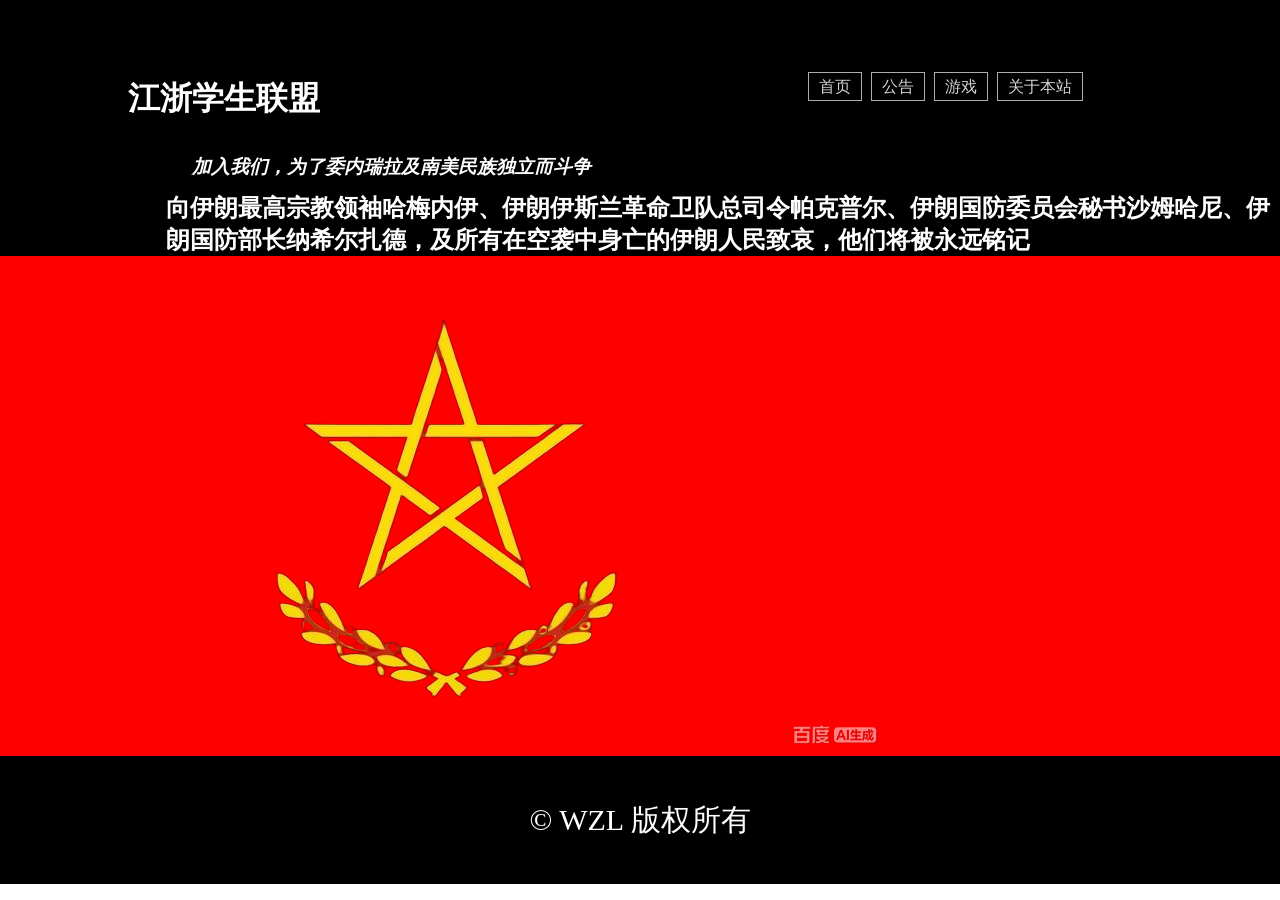
==== index.html @ a5f76086 "Update and rename index.txt to index.html" ====
<!DOCTYPE html>
<html lang="zh-CN">
    <head>
        <meta charset="UTF-8">
        <title>江浙学生联盟</title>
        <link rel="stylesheet" href="mystyle.css">
    </head>
    <body>
        <header>
        <h1>江浙学生联盟</h1>
        <h2>向伊朗最高宗教领袖哈梅内伊、伊朗伊斯兰革命卫队总司令帕克普尔、伊朗国防委员会秘书沙姆哈尼、伊朗国防部长纳希尔扎德，及所有在空袭中身亡的伊朗人民致哀，他们将被永远铭记<h2>
        <h3><em>加入我们，为了委内瑞拉及南美民族独立而斗争</em></h3>
        </header>

        <nav>
        <ul>
            <li><a href="">首页</a></li>
            <li><a href="note">公告</a></li>
            <li><a href="game">游戏</a></li>
            <li><a href="about">关于本站</a></li>
        </ul>
        </nav>

        <main>
        <section class="logo">
            <img src="江浙学生同盟.jpg" alt="联盟标志">
        </section>
        </main>

        <footer><p>© <span>WZL</span> 版权所有</p></footer>

    </body>
</html>
---- mystyle.css ----
*{
    padding: 0;
    margin: 0;
}
header{
    background-color: black;
    height:20vw;
    width:100vw;
}
nav a{
    text-decoration:none;
    color:#D3D3D3;
    transition:all 0.3s ease;
}
nav a:hover{
    color:white;
}
nav li{
    display:inline;
    margin-right:5px;
    border:1px solid #ACACAC;
    padding:5px 10px;
    cursor:pointer;
    transition:all 0.3s ease;
}
nav li:hover{
    background-color:#008000;
    color:white;
}
nav ul{
    position:absolute;
    right:15vw;
    top:6vw;
}
main{
    background-color: red;
}
header h1{
    position:absolute;
    left:10vw;
    top:6vw;
    color: white;
}
header em{
    position:absolute;
    left:15vw;
    top:12vw;
    color: white;
}
header h2{
    position:absolute;
    left:13vw;
    top:15vw;
    color: white;
}
footer{
    background-color: black;
    color:white;
    height:10vw;
    display:flex;
    justify-content:center;
    align-items:center;
    font-size:30px;
}
.logo{
    display:flex;
    width:300px;
}
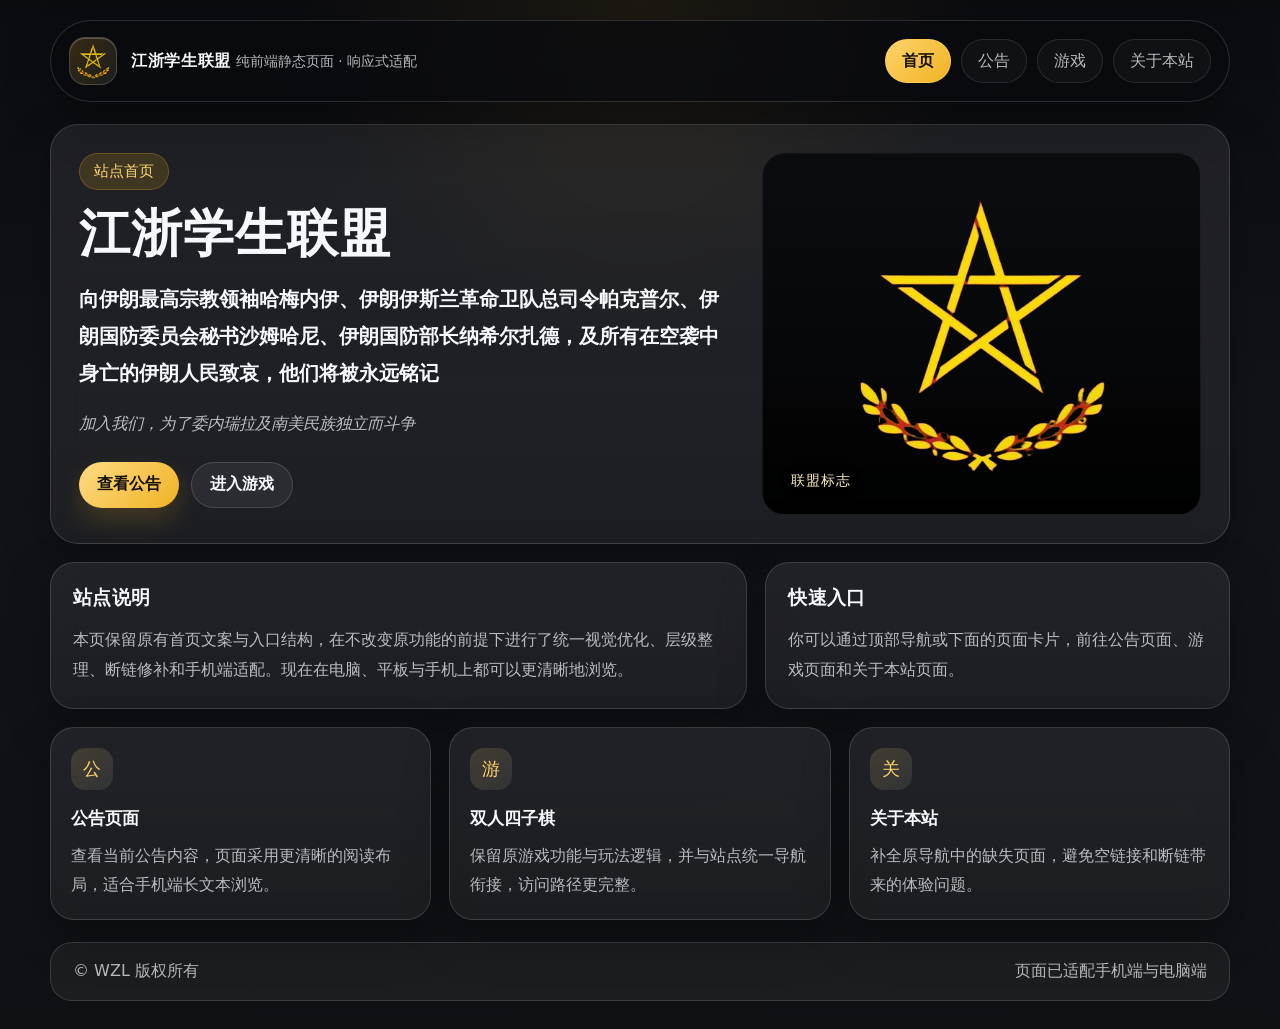
==== commit 0f554a2c: "Add files via upload" ====
--- a/index.html
+++ b/index.html
@@ -1,40 +1,92 @@
-<!DOCTYPE html>
-<html lang="zh-CN">
-    <head>
-        <meta charset="UTF-8">
-        <title>江浙学生联盟</title>
-        <link rel="stylesheet" href="mystyle.css">
-    </head>
-    <body>
-        <header>
-        <h1>江浙学生联盟</h1>
-        <h2>向伊朗最高宗教领袖哈梅内伊、伊朗伊斯兰革命卫队总司令帕克普尔、伊朗国防委员会秘书沙姆哈尼、伊朗国防部长纳希尔扎德，及所有在空袭中身亡的伊朗人民致哀，他们将被永远铭记<h2>
-        <h3><em>加入我们，为了委内瑞拉及南美民族独立而斗争</em></h3>
-        </header>
-
-        <nav>
-        <ul>
-            <li><a href="">首页</a></li>
-            <li><a href="note">公告</a></li>
-            <li><a href="game">游戏</a></li>
-            <li><a href="about">关于本站</a></li>
-        </ul>
-        </nav>
-
-        <main>
-        <section class="logo">
-            <img src="江浙学生同盟.jpg" alt="联盟标志">
-        </section>
-        </main>
-
-        <footer><p>© <span>WZL</span> 版权所有</p></footer>
-
-    </body>
-</html>
-
-
-
-
-
-
-
+<!DOCTYPE html>
+<html lang="zh-CN">
+<head>
+  <meta charset="UTF-8">
+  <meta name="viewport" content="width=device-width, initial-scale=1.0, viewport-fit=cover">
+  <title>江浙学生联盟</title>
+  <link rel="icon" href="quest.png" type="image/png">
+  <link rel="stylesheet" href="mystyle.css">
+</head>
+<body>
+  <div class="site-shell">
+    <header class="site-header">
+      <a class="site-brand" href="index.html" aria-label="返回首页">
+        <span class="site-brand__mark">
+          <img src="logo.jpg" alt="江浙学生联盟标志">
+        </span>
+        <span class="site-brand__text">
+          <span class="site-brand__title">江浙学生联盟</span>
+          <span class="site-brand__sub">纯前端静态页面 · 响应式适配</span>
+        </span>
+      </a>
+      <nav class="site-nav" aria-label="主导航">
+        <ul class="site-nav__list">
+          <li><a class="site-nav__link is-active" href="index.html">首页</a></li>
+          <li><a class="site-nav__link" href="note.html">公告</a></li>
+          <li><a class="site-nav__link" href="game.html">游戏</a></li>
+          <li><a class="site-nav__link" href="about.html">关于本站</a></li>
+        </ul>
+      </nav>
+    </header>
+
+    <main class="page-space">
+      <section class="hero-banner">
+        <div class="hero-banner__grid">
+          <div>
+            <div class="hero-banner__eyebrow">站点首页</div>
+            <h1 class="hero-banner__title">江浙学生联盟</h1>
+            <h2 class="hero-banner__subtitle">向伊朗最高宗教领袖哈梅内伊、伊朗伊斯兰革命卫队总司令帕克普尔、伊朗国防委员会秘书沙姆哈尼、伊朗国防部长纳希尔扎德，及所有在空袭中身亡的伊朗人民致哀，他们将被永远铭记</h2>
+            <p class="hero-banner__quote"><em>加入我们，为了委内瑞拉及南美民族独立而斗争</em></p>
+            <div class="hero-banner__actions">
+              <a class="site-button site-button--primary" href="note.html">查看公告</a>
+              <a class="site-button site-button--secondary" href="game.html">进入游戏</a>
+            </div>
+          </div>
+          <div class="hero-banner__media">
+            <div class="hero-banner__image-card">
+              <img class="hero-banner__image" src="logo.jpg" alt="联盟标志展示图">
+            </div>
+          </div>
+        </div>
+      </section>
+
+      <section class="content-grid" style="margin-top: 18px;">
+        <article class="content-card">
+          <h2 class="card-title">站点说明</h2>
+          <p class="card-text">本页保留原有首页文案与入口结构，在不改变原功能的前提下进行了统一视觉优化、层级整理、断链修补和手机端适配。现在在电脑、平板与手机上都可以更清晰地浏览。</p>
+        </article>
+
+        <article class="content-card">
+          <h2 class="card-title">快速入口</h2>
+          <p class="card-text">你可以通过顶部导航或下面的页面卡片，前往公告页面、游戏页面和关于本站页面。</p>
+        </article>
+      </section>
+
+      <section class="entry-grid" style="margin-top: 18px;">
+        <a class="entry-card" href="note.html">
+          <div class="entry-card__icon">公</div>
+          <h3 class="entry-card__title">公告页面</h3>
+          <p class="entry-card__text">查看当前公告内容，页面采用更清晰的阅读布局，适合手机端长文本浏览。</p>
+        </a>
+
+        <a class="entry-card" href="game.html">
+          <div class="entry-card__icon">游</div>
+          <h3 class="entry-card__title">双人四子棋</h3>
+          <p class="entry-card__text">保留原游戏功能与玩法逻辑，并与站点统一导航衔接，访问路径更完整。</p>
+        </a>
+
+        <a class="entry-card" href="about.html">
+          <div class="entry-card__icon">关</div>
+          <h3 class="entry-card__title">关于本站</h3>
+          <p class="entry-card__text">补全原导航中的缺失页面，避免空链接和断链带来的体验问题。</p>
+        </a>
+      </section>
+    </main>
+
+    <footer class="site-footer">
+      <p>© <span>WZL</span> 版权所有</p>
+      <p>页面已适配手机端与电脑端</p>
+    </footer>
+  </div>
+</body>
+</html>
--- a/mystyle.css
+++ b/mystyle.css
@@ -1,76 +1,541 @@
-*{
-    padding: 0;
-    margin: 0;
-}
-header{
-    background-color: black;
-    height:20vw;
-    width:100vw;
-}
-nav a{
-    text-decoration:none;
-    color:#D3D3D3;
-    transition:all 0.3s ease;
-}
-nav a:hover{
-    color:white;
-}
-nav li{
-    display:inline;
-    margin-right:5px;
-    border:1px solid #ACACAC;
-    padding:5px 10px;
-    cursor:pointer;
-    transition:all 0.3s ease;
-}
-nav li:hover{
-    background-color:#008000;
-    color:white;
-}
-nav ul{
-    position:absolute;
-    right:15vw;
-    top:6vw;
-}
-main{
-    background-color: red;
-}
-header h1{
-    position:absolute;
-    left:10vw;
-    top:6vw;
-    color: white;
-}
-header em{
-    position:absolute;
-    left:15vw;
-    top:12vw;
-    color: white;
-}
-header h2{
-    position:absolute;
-    left:13vw;
-    top:15vw;
-    color: white;
-}
-footer{
-    background-color: black;
-    color:white;
-    height:10vw;
-    display:flex;
-    justify-content:center;
-    align-items:center;
-    font-size:30px;
-}
-.logo{
-    display:flex;
-    width:300px;
-}
-
-
-
-
-
-
-
-
+:root {
+  --site-bg: #0f1115;
+  --site-bg-soft: #171a21;
+  --site-surface: rgba(255, 255, 255, 0.08);
+  --site-surface-strong: rgba(255, 255, 255, 0.12);
+  --site-border: rgba(255, 255, 255, 0.14);
+  --site-text: #f7f8fb;
+  --site-text-soft: rgba(247, 248, 251, 0.72);
+  --site-accent: #f0b323;
+  --site-accent-soft: rgba(240, 179, 35, 0.16);
+  --site-shadow: 0 18px 48px rgba(0, 0, 0, 0.28);
+  --site-radius-lg: 28px;
+  --site-radius-md: 18px;
+  --site-radius-sm: 14px;
+}
+
+* {
+  box-sizing: border-box;
+}
+
+html {
+  scroll-behavior: smooth;
+}
+
+body {
+  margin: 0;
+  min-height: 100vh;
+  color: var(--site-text);
+  font-family: "PingFang SC", "Microsoft YaHei", "Noto Sans SC", system-ui, -apple-system, BlinkMacSystemFont, "Segoe UI", sans-serif;
+  background:
+    radial-gradient(circle at top, rgba(240, 179, 35, 0.08), transparent 28%),
+    linear-gradient(180deg, #0b0c10 0%, #111319 38%, #0f1115 100%);
+}
+
+img {
+  max-width: 100%;
+  display: block;
+}
+
+a {
+  color: inherit;
+}
+
+.site-shell {
+  width: min(1180px, calc(100% - 32px));
+  margin: 0 auto;
+  padding: 20px 0 28px;
+}
+
+.site-header {
+  display: flex;
+  align-items: center;
+  justify-content: space-between;
+  gap: 18px;
+  padding: 16px 18px;
+  border: 1px solid var(--site-border);
+  border-radius: 999px;
+  background: rgba(9, 11, 15, 0.72);
+  backdrop-filter: blur(16px);
+  box-shadow: var(--site-shadow);
+  position: sticky;
+  top: 14px;
+  z-index: 20;
+}
+
+.site-brand {
+  display: flex;
+  align-items: center;
+  gap: 14px;
+  min-width: 0;
+  text-decoration: none;
+}
+
+.site-brand__mark {
+  width: 48px;
+  height: 48px;
+  border-radius: 16px;
+  overflow: hidden;
+  border: 1px solid rgba(255, 255, 255, 0.16);
+  background: linear-gradient(135deg, rgba(240, 179, 35, 0.2), rgba(255, 255, 255, 0.08));
+  box-shadow: inset 0 1px 0 rgba(255, 255, 255, 0.22);
+  flex: none;
+}
+
+.site-brand__mark img {
+  width: 100%;
+  height: 100%;
+  object-fit: cover;
+}
+
+.site-brand__text {
+  min-width: 0;
+}
+
+.site-brand__title {
+  font-size: 1rem;
+  font-weight: 800;
+  line-height: 1.1;
+  letter-spacing: 0.04em;
+}
+
+.site-brand__sub {
+  margin-top: 4px;
+  color: var(--site-text-soft);
+  font-size: 0.86rem;
+  line-height: 1.35;
+}
+
+.site-nav {
+  display: flex;
+  justify-content: flex-end;
+  flex: 1;
+}
+
+.site-nav__list {
+  display: flex;
+  align-items: center;
+  justify-content: flex-end;
+  gap: 10px;
+  list-style: none;
+  margin: 0;
+  padding: 0;
+  flex-wrap: wrap;
+}
+
+.site-nav__link {
+  display: inline-flex;
+  align-items: center;
+  justify-content: center;
+  min-height: 44px;
+  padding: 0 16px;
+  border-radius: 999px;
+  color: var(--site-text-soft);
+  text-decoration: none;
+  border: 1px solid rgba(255, 255, 255, 0.1);
+  background: rgba(255, 255, 255, 0.03);
+  transition: transform 0.22s ease, border-color 0.22s ease, background 0.22s ease, color 0.22s ease;
+}
+
+.site-nav__link:hover,
+.site-nav__link:focus-visible {
+  color: var(--site-text);
+  background: rgba(255, 255, 255, 0.08);
+  border-color: rgba(255, 255, 255, 0.2);
+  transform: translateY(-1px);
+}
+
+.site-nav__link.is-active {
+  color: #18120a;
+  background: linear-gradient(135deg, #ffd36a, var(--site-accent));
+  border-color: rgba(255, 211, 106, 0.45);
+  font-weight: 800;
+}
+
+.page-space {
+  margin-top: 22px;
+}
+
+.hero-banner,
+.content-card,
+.notice-card,
+.entry-card,
+.about-card,
+.game-shell-frame {
+  border: 1px solid var(--site-border);
+  background: linear-gradient(180deg, rgba(255, 255, 255, 0.08), rgba(255, 255, 255, 0.05));
+  backdrop-filter: blur(16px);
+  box-shadow: var(--site-shadow);
+}
+
+.hero-banner {
+  padding: 28px;
+  border-radius: var(--site-radius-lg);
+}
+
+.hero-banner__grid {
+  display: grid;
+  grid-template-columns: minmax(0, 1.2fr) minmax(300px, 0.8fr);
+  gap: 24px;
+  align-items: stretch;
+}
+
+.hero-banner__eyebrow {
+  display: inline-flex;
+  align-items: center;
+  gap: 8px;
+  padding: 8px 14px;
+  border-radius: 999px;
+  background: var(--site-accent-soft);
+  border: 1px solid rgba(240, 179, 35, 0.24);
+  color: #ffd873;
+  font-size: 0.92rem;
+}
+
+.hero-banner__title {
+  margin: 16px 0 0;
+  font-size: clamp(2rem, 4vw, 3.35rem);
+  line-height: 1.08;
+  letter-spacing: 0.02em;
+}
+
+.hero-banner__subtitle {
+  margin: 20px 0 0;
+  font-size: clamp(1rem, 1.3vw + 0.85rem, 1.22rem);
+  line-height: 1.9;
+  color: var(--site-text);
+}
+
+.hero-banner__quote {
+  margin: 16px 0 0;
+  color: var(--site-text-soft);
+  font-size: 1.02rem;
+  line-height: 1.8;
+}
+
+.hero-banner__actions {
+  margin-top: 24px;
+  display: flex;
+  gap: 12px;
+  flex-wrap: wrap;
+}
+
+.site-button {
+  display: inline-flex;
+  align-items: center;
+  justify-content: center;
+  min-height: 46px;
+  padding: 0 18px;
+  border-radius: 999px;
+  text-decoration: none;
+  font-weight: 700;
+  transition: transform 0.22s ease, box-shadow 0.22s ease, opacity 0.22s ease;
+}
+
+.site-button:hover,
+.site-button:focus-visible {
+  transform: translateY(-1px);
+}
+
+.site-button--primary {
+  color: #15110b;
+  background: linear-gradient(135deg, #ffdb84, var(--site-accent));
+  box-shadow: 0 12px 28px rgba(240, 179, 35, 0.2);
+}
+
+.site-button--secondary {
+  color: var(--site-text);
+  background: rgba(255, 255, 255, 0.06);
+  border: 1px solid rgba(255, 255, 255, 0.14);
+}
+
+.hero-banner__media {
+  display: flex;
+}
+
+.hero-banner__image-card {
+  width: 100%;
+  border-radius: calc(var(--site-radius-lg) - 6px);
+  overflow: hidden;
+  position: relative;
+  min-height: 100%;
+  background: linear-gradient(180deg, rgba(10, 12, 16, 0.9), rgba(0, 0, 0, 0.95));
+  border: 1px solid rgba(255, 255, 255, 0.08);
+}
+
+.hero-banner__image-card::after {
+  content: "联盟标志";
+  position: absolute;
+  left: 16px;
+  bottom: 16px;
+  padding: 8px 12px;
+  border-radius: 999px;
+  background: rgba(0, 0, 0, 0.52);
+  color: #fff1c2;
+  font-size: 0.9rem;
+  letter-spacing: 0.08em;
+}
+
+.hero-banner__image {
+  width: 100%;
+  height: 100%;
+  min-height: 360px;
+  object-fit: cover;
+}
+
+.content-grid,
+.entry-grid,
+.about-grid {
+  display: grid;
+  gap: 18px;
+}
+
+.content-grid {
+  grid-template-columns: minmax(0, 1.2fr) minmax(280px, 0.8fr);
+}
+
+.entry-grid,
+.about-grid {
+  grid-template-columns: repeat(3, minmax(0, 1fr));
+}
+
+.content-card,
+.notice-card,
+.entry-card,
+.about-card,
+.game-shell-frame {
+  border-radius: 24px;
+}
+
+.content-card,
+.notice-card,
+.about-card,
+.game-shell-frame {
+  padding: 22px;
+}
+
+.card-title {
+  margin: 0 0 14px;
+  font-size: 1.18rem;
+  letter-spacing: 0.02em;
+}
+
+.card-text {
+  margin: 0;
+  color: var(--site-text-soft);
+  line-height: 1.9;
+}
+
+.notice-date {
+  display: inline-flex;
+  align-items: center;
+  min-height: 38px;
+  padding: 0 14px;
+  border-radius: 999px;
+  background: rgba(255, 255, 255, 0.07);
+  border: 1px solid rgba(255, 255, 255, 0.12);
+  color: #ffe08b;
+  font-weight: 700;
+}
+
+.notice-body {
+  margin-top: 16px;
+  color: var(--site-text);
+  font-size: clamp(1rem, 1vw + 0.9rem, 1.08rem);
+  line-height: 1.95;
+}
+
+.notice-body h3 {
+  margin: 0;
+  font-size: inherit;
+  font-weight: 500;
+}
+
+.entry-card {
+  padding: 20px;
+  text-decoration: none;
+  transition: transform 0.22s ease, border-color 0.22s ease, background 0.22s ease;
+}
+
+.entry-card:hover,
+.entry-card:focus-visible,
+.about-card:hover,
+.about-card:focus-within {
+  transform: translateY(-2px);
+  border-color: rgba(240, 179, 35, 0.26);
+}
+
+.entry-card__icon,
+.about-card__icon {
+  width: 42px;
+  height: 42px;
+  border-radius: 14px;
+  display: grid;
+  place-items: center;
+  background: linear-gradient(135deg, rgba(255, 211, 106, 0.16), rgba(255, 255, 255, 0.08));
+  color: #ffd36a;
+  font-size: 1.15rem;
+  margin-bottom: 16px;
+}
+
+.entry-card__title,
+.about-card__title {
+  margin: 0;
+  font-size: 1.08rem;
+}
+
+.entry-card__text,
+.about-card__text,
+.about-card li {
+  margin: 12px 0 0;
+  color: var(--site-text-soft);
+  line-height: 1.8;
+}
+
+.about-card ul {
+  margin: 12px 0 0;
+  padding-left: 1.25rem;
+}
+
+.page-intro {
+  margin-bottom: 18px;
+}
+
+.page-intro__title {
+  margin: 0;
+  font-size: clamp(1.6rem, 2vw + 1rem, 2.35rem);
+}
+
+.page-intro__text {
+  margin: 10px 0 0;
+  color: var(--site-text-soft);
+  line-height: 1.8;
+}
+
+.site-footer {
+  margin-top: 22px;
+  padding: 18px 22px;
+  border-radius: 22px;
+  border: 1px solid var(--site-border);
+  background: rgba(255, 255, 255, 0.05);
+  color: var(--site-text-soft);
+  display: flex;
+  justify-content: space-between;
+  align-items: center;
+  gap: 12px;
+  flex-wrap: wrap;
+}
+
+.site-footer p {
+  margin: 0;
+}
+
+.game-page .site-shell {
+  width: min(1240px, calc(100% - 28px));
+}
+
+.game-page .site-header {
+  margin-bottom: 16px;
+}
+
+.game-shell-frame {
+  padding: 14px;
+}
+
+@media (max-width: 980px) {
+  .hero-banner__grid,
+  .content-grid,
+  .entry-grid,
+  .about-grid {
+    grid-template-columns: 1fr;
+  }
+
+  .site-header {
+    border-radius: 28px;
+    align-items: flex-start;
+    flex-direction: column;
+  }
+
+  .site-nav {
+    width: 100%;
+    justify-content: flex-start;
+  }
+
+  .site-nav__list {
+    justify-content: flex-start;
+  }
+}
+
+@media (max-width: 640px) {
+  .site-shell {
+    width: min(100% - 20px, 1180px);
+    padding-top: 12px;
+    padding-bottom: 18px;
+  }
+
+  .site-header,
+  .hero-banner,
+  .content-card,
+  .notice-card,
+  .about-card,
+  .site-footer,
+  .game-shell-frame {
+    border-radius: 22px;
+  }
+
+  .site-header {
+    padding: 14px;
+    top: 10px;
+  }
+
+  .site-brand {
+    width: 100%;
+  }
+
+  .site-brand__title {
+    font-size: 0.98rem;
+  }
+
+  .site-nav__link {
+    min-height: 40px;
+    padding: 0 14px;
+    font-size: 0.95rem;
+  }
+
+  .hero-banner,
+  .content-card,
+  .notice-card,
+  .about-card {
+    padding: 18px;
+  }
+
+  .hero-banner__image {
+    min-height: 240px;
+  }
+
+  .hero-banner__subtitle,
+  .hero-banner__quote,
+  .card-text,
+  .notice-body,
+  .page-intro__text,
+  .entry-card__text,
+  .about-card__text,
+  .about-card li {
+    line-height: 1.8;
+  }
+
+  .site-footer {
+    padding: 16px 18px;
+  }
+}
+
+@media (prefers-reduced-motion: reduce) {
+  *,
+  *::before,
+  *::after {
+    scroll-behavior: auto !important;
+    transition-duration: 0.001ms !important;
+    animation-duration: 0.001ms !important;
+    animation-iteration-count: 1 !important;
+  }
+}
